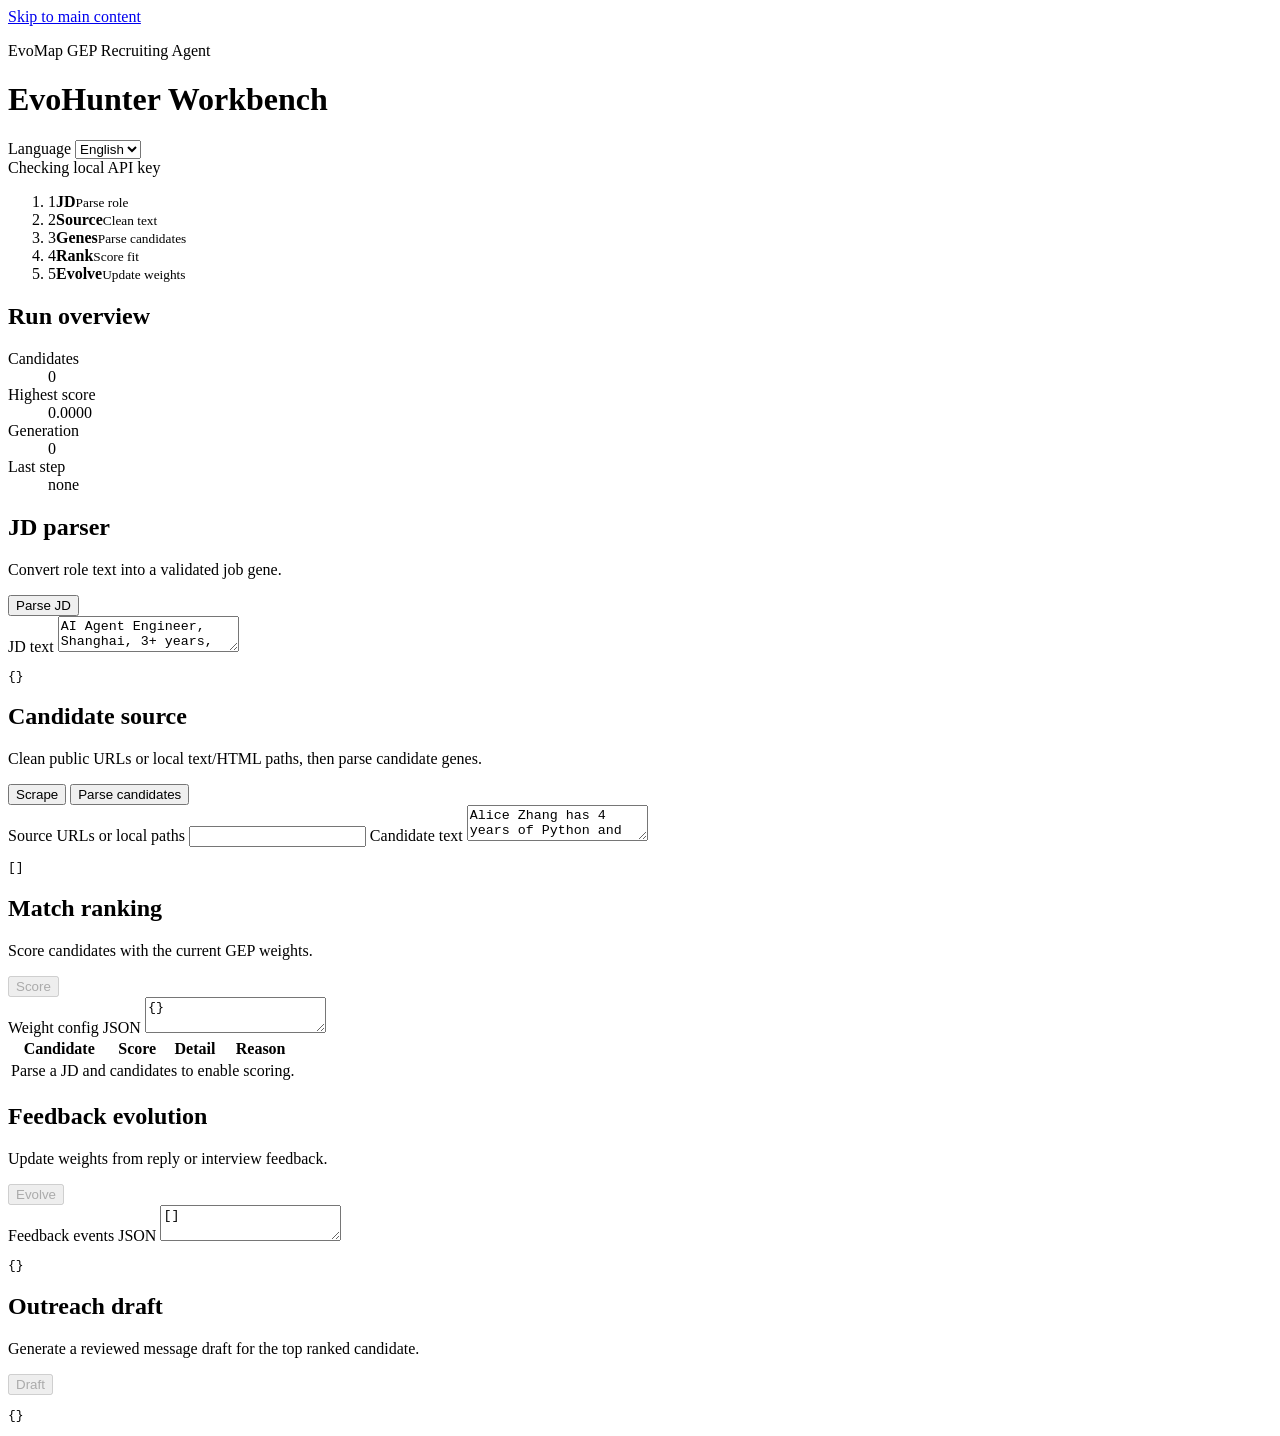
==== evohunter/web/static/index.html @ 6d1a8076 "feat: 完成右脑工作台闭环与国际化" ====
<!doctype html>
<html lang="en">
  <head>
    <meta charset="utf-8">
    <meta name="viewport" content="width=device-width, initial-scale=1">
    <title>EvoHunter Workbench</title>
    <link rel="icon" href="data:,">
    <link rel="stylesheet" href="/static/styles.css">
    <script src="/static/app.js" defer></script>
  </head>
  <body>
    <a class="skip-link" href="#main-content" data-i18n="app.skip_link">Skip to main content</a>
    <header class="app-header">
      <div>
        <p class="eyebrow" data-i18n="app.eyebrow">EvoMap GEP Recruiting Agent</p>
        <h1 data-i18n="app.title">EvoHunter Workbench</h1>
      </div>
      <div class="header-controls">
        <label class="language-control" for="language-select">
          <span data-i18n="app.language_label">Language</span>
          <select id="language-select" aria-label="Language">
            <option value="en">English</option>
            <option value="zh">中文</option>
          </select>
        </label>
        <div class="status-group" aria-live="polite">
          <span class="status-dot" id="api-key-dot" aria-hidden="true"></span>
          <span id="api-key-status" data-i18n="messages.checking_api_key">Checking local API key</span>
        </div>
      </div>
    </header>

    <main class="app-shell" id="main-content">
      <aside class="workflow-rail" aria-label="Workflow steps">
        <ol>
          <li class="active" data-step="job" aria-current="step"><span>1</span><strong data-i18n="steps.job">JD</strong><small data-i18n="steps.job_detail">Parse role</small></li>
          <li data-step="source"><span>2</span><strong data-i18n="steps.source">Source</strong><small data-i18n="steps.source_detail">Clean text</small></li>
          <li data-step="candidates"><span>3</span><strong data-i18n="steps.candidates">Genes</strong><small data-i18n="steps.candidates_detail">Parse candidates</small></li>
          <li data-step="score"><span>4</span><strong data-i18n="steps.score">Rank</strong><small data-i18n="steps.score_detail">Score fit</small></li>
          <li data-step="evolve"><span>5</span><strong data-i18n="steps.evolve">Evolve</strong><small data-i18n="steps.evolve_detail">Update weights</small></li>
        </ol>
        <section class="overview-panel" aria-label="Run overview">
          <h2 data-i18n="overview.title">Run overview</h2>
          <dl>
            <div>
              <dt data-i18n="overview.candidates">Candidates</dt>
              <dd id="overview-candidate-count">0</dd>
            </div>
            <div>
              <dt data-i18n="overview.highest_score">Highest score</dt>
              <dd id="overview-highest-score">0.0000</dd>
            </div>
            <div>
              <dt data-i18n="overview.generation">Generation</dt>
              <dd id="overview-generation">0</dd>
            </div>
            <div>
              <dt data-i18n="overview.last_step">Last step</dt>
              <dd id="overview-last-step">none</dd>
            </div>
          </dl>
        </section>
      </aside>

      <section class="workspace" aria-label="Inputs and parsing">
        <section class="tool-panel" aria-labelledby="jd-title">
          <div class="panel-heading">
            <div>
              <h2 id="jd-title" data-i18n="panels.jd_title">JD parser</h2>
              <p data-i18n="panels.jd_help">Convert role text into a validated job gene.</p>
            </div>
            <button class="primary-button" id="parse-job-button" type="button" data-i18n="buttons.parse_job">Parse JD</button>
          </div>
          <label for="job-text" data-i18n="labels.jd_text">JD text</label>
          <textarea id="job-text" spellcheck="false">AI Agent Engineer, Shanghai, 3+ years, Python, LLM, Playwright, salary 25k-40k, mid level.</textarea>
          <div class="message" id="job-message" role="status"></div>
          <pre class="json-preview" id="job-output" tabindex="0">{}</pre>
        </section>

        <section class="tool-panel" aria-labelledby="candidate-title">
          <div class="panel-heading">
            <div>
              <h2 id="candidate-title" data-i18n="panels.candidate_title">Candidate source</h2>
              <p data-i18n="panels.candidate_help">Clean public URLs or local text/HTML paths, then parse candidate genes.</p>
            </div>
            <div class="button-row">
              <button class="secondary-button" id="scrape-button" type="button" data-i18n="buttons.scrape">Scrape</button>
              <button class="primary-button" id="parse-candidates-button" type="button" data-i18n="buttons.parse_candidates">Parse candidates</button>
            </div>
          </div>
          <label for="source-input" data-i18n="labels.sources">Source URLs or local paths</label>
          <input id="source-input" type="text" autocomplete="off" data-i18n-placeholder="placeholders.sources">
          <label for="candidate-text" data-i18n="labels.candidate_text">Candidate text</label>
          <textarea id="candidate-text" spellcheck="false">Alice Zhang has 4 years of Python and LLM experience. Recent work includes agent workflow and crawler pipeline. Shanghai preferred, salary 30k-35k, open to opportunities, mid level.</textarea>
          <div class="message" id="candidate-message" role="status"></div>
          <pre class="json-preview" id="candidate-output" tabindex="0">[]</pre>
        </section>
      </section>

      <aside class="inspector" aria-label="Results inspector">
        <section class="tool-panel" aria-labelledby="rank-title">
          <div class="panel-heading">
            <div>
              <h2 id="rank-title" data-i18n="panels.rank_title">Match ranking</h2>
              <p data-i18n="panels.rank_help">Score candidates with the current GEP weights.</p>
            </div>
            <button class="primary-button" id="score-button" type="button" disabled data-i18n="buttons.score">Score</button>
          </div>
          <label for="weights-input" data-i18n="labels.weight_config">Weight config JSON</label>
          <textarea class="compact" id="weights-input" spellcheck="false">{}</textarea>
          <div class="message" id="score-message" role="status"></div>
          <div class="table-wrap">
            <table>
              <thead>
                <tr>
                  <th data-i18n="table.candidate">Candidate</th>
                  <th data-i18n="table.score">Score</th>
                  <th data-i18n="table.detail">Detail</th>
                  <th data-i18n="table.reason">Reason</th>
                </tr>
              </thead>
              <tbody id="results-body">
                <tr><td colspan="4" data-i18n="messages.score_empty">Parse a JD and candidates to enable scoring.</td></tr>
              </tbody>
            </table>
          </div>
        </section>

        <section class="tool-panel" aria-labelledby="evolve-title">
          <div class="panel-heading">
            <div>
              <h2 id="evolve-title" data-i18n="panels.evolve_title">Feedback evolution</h2>
              <p data-i18n="panels.evolve_help">Update weights from reply or interview feedback.</p>
            </div>
            <button class="secondary-button" id="evolve-button" type="button" disabled data-i18n="buttons.evolve">Evolve</button>
          </div>
          <label for="feedback-input" data-i18n="labels.feedback_events">Feedback events JSON</label>
          <textarea class="compact" id="feedback-input" spellcheck="false">[]</textarea>
          <div class="message" id="evolve-message" role="status"></div>
          <pre class="json-preview" id="evolve-output" tabindex="0">{}</pre>
        </section>

        <section class="tool-panel" aria-labelledby="outreach-title">
          <div class="panel-heading">
            <div>
              <h2 id="outreach-title" data-i18n="panels.outreach_title">Outreach draft</h2>
              <p data-i18n="panels.outreach_help">Generate a reviewed message draft for the top ranked candidate.</p>
            </div>
            <button class="secondary-button" id="draft-outreach-button" type="button" disabled data-i18n="buttons.draft">Draft</button>
          </div>
          <div class="message" id="outreach-message" role="status"></div>
          <pre class="json-preview" id="outreach-output" tabindex="0">{}</pre>
        </section>
      </aside>
    </main>
  </body>
</html>
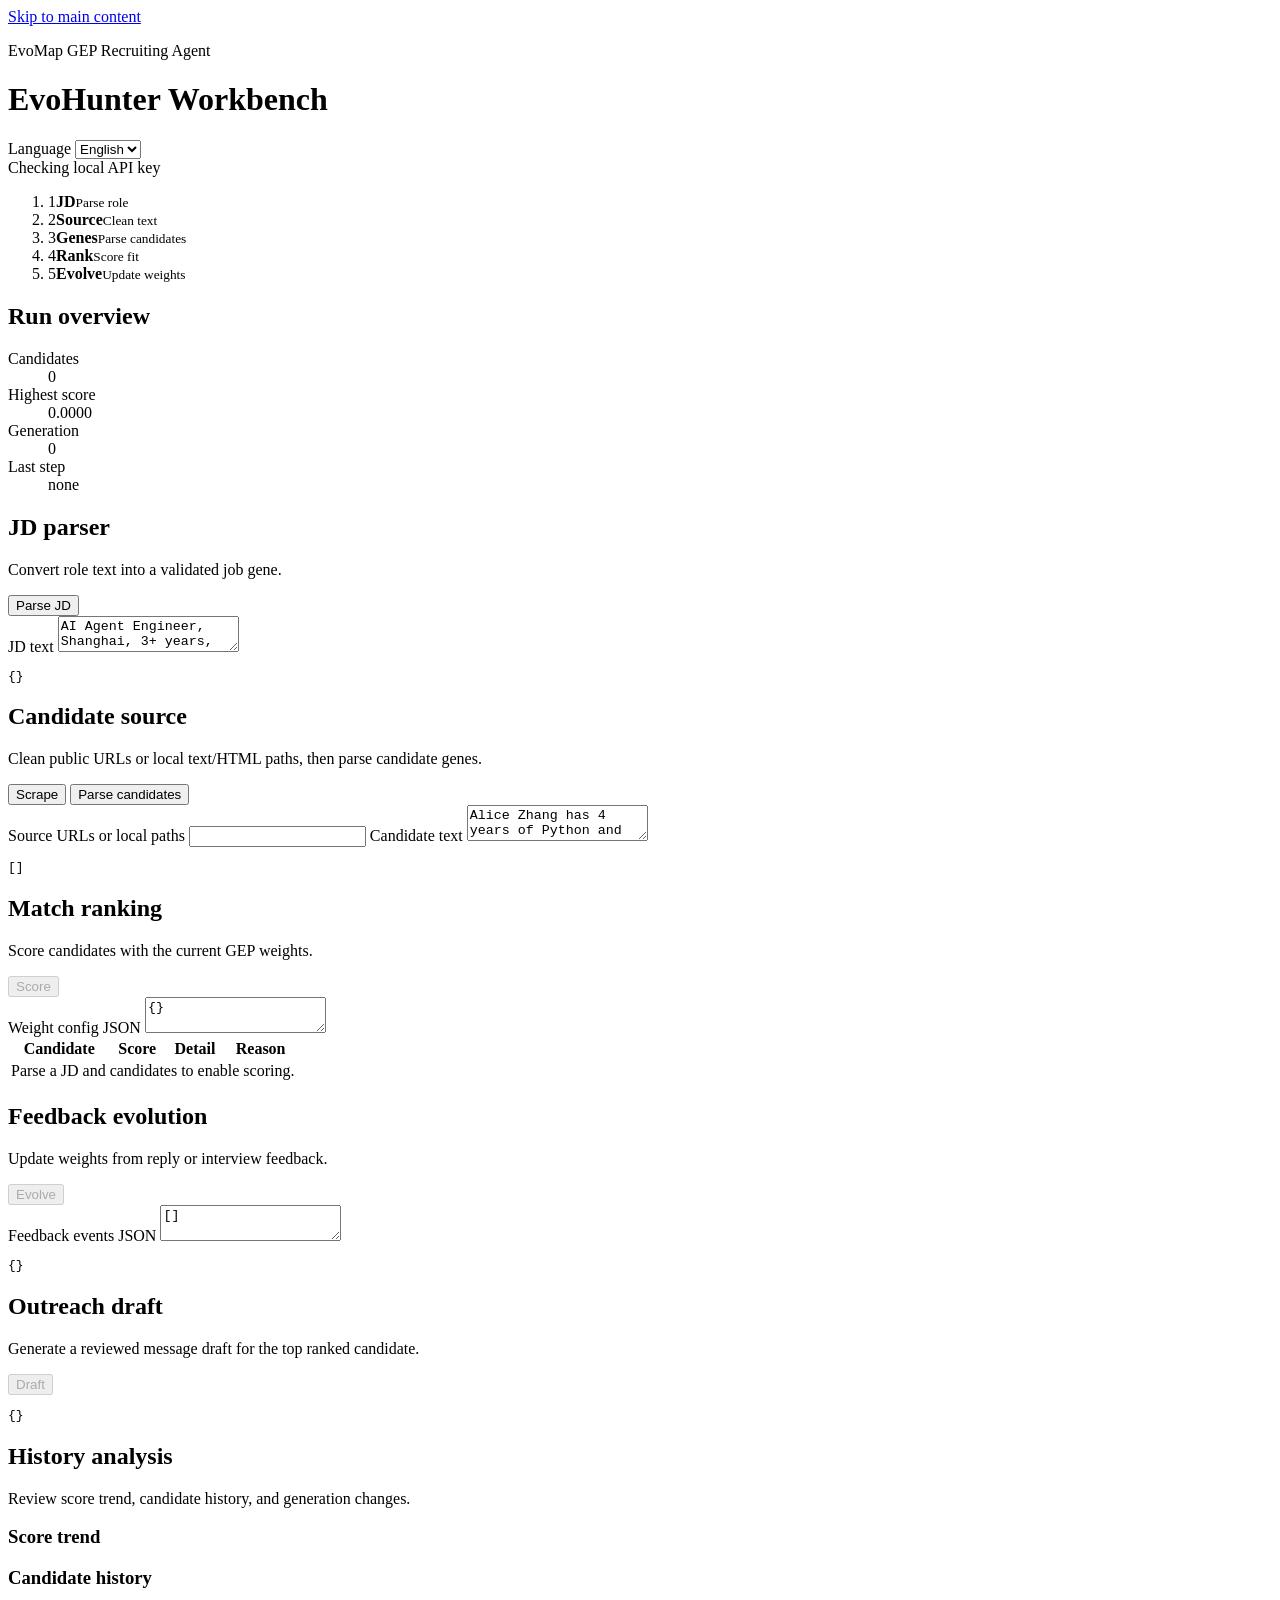
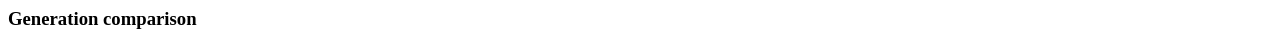
==== commit ed9413cf: "feat: 增强 EvoHunter 规则分析能力" ====
--- a/evohunter/web/static/index.html
+++ b/evohunter/web/static/index.html
@@ -137,6 +137,7 @@
           <label for="feedback-input" data-i18n="labels.feedback_events">Feedback events JSON</label>
           <textarea class="compact" id="feedback-input" spellcheck="false">[]</textarea>
           <div class="message" id="evolve-message" role="status"></div>
+          <div class="summary-grid" id="evolution-summary" aria-live="polite"></div>
           <pre class="json-preview" id="evolve-output" tabindex="0">{}</pre>
         </section>
 
@@ -151,6 +152,29 @@
           <div class="message" id="outreach-message" role="status"></div>
           <pre class="json-preview" id="outreach-output" tabindex="0">{}</pre>
         </section>
+
+        <section class="tool-panel" aria-labelledby="history-title">
+          <div class="panel-heading">
+            <div>
+              <h2 id="history-title" data-i18n="panels.history_title">History analysis</h2>
+              <p data-i18n="panels.history_help">Review score trend, candidate history, and generation changes.</p>
+            </div>
+          </div>
+          <div class="history-stack">
+            <section aria-labelledby="history-trend-title">
+              <h3 id="history-trend-title" data-i18n="history.score_trend">Score trend</h3>
+              <div class="history-list" id="history-trend"></div>
+            </section>
+            <section aria-labelledby="history-candidates-title">
+              <h3 id="history-candidates-title" data-i18n="history.candidates">Candidate history</h3>
+              <div class="history-list" id="history-candidates"></div>
+            </section>
+            <section aria-labelledby="history-generations-title">
+              <h3 id="history-generations-title" data-i18n="history.generations">Generation comparison</h3>
+              <div class="history-list" id="history-generations"></div>
+            </section>
+          </div>
+        </section>
       </aside>
     </main>
   </body>
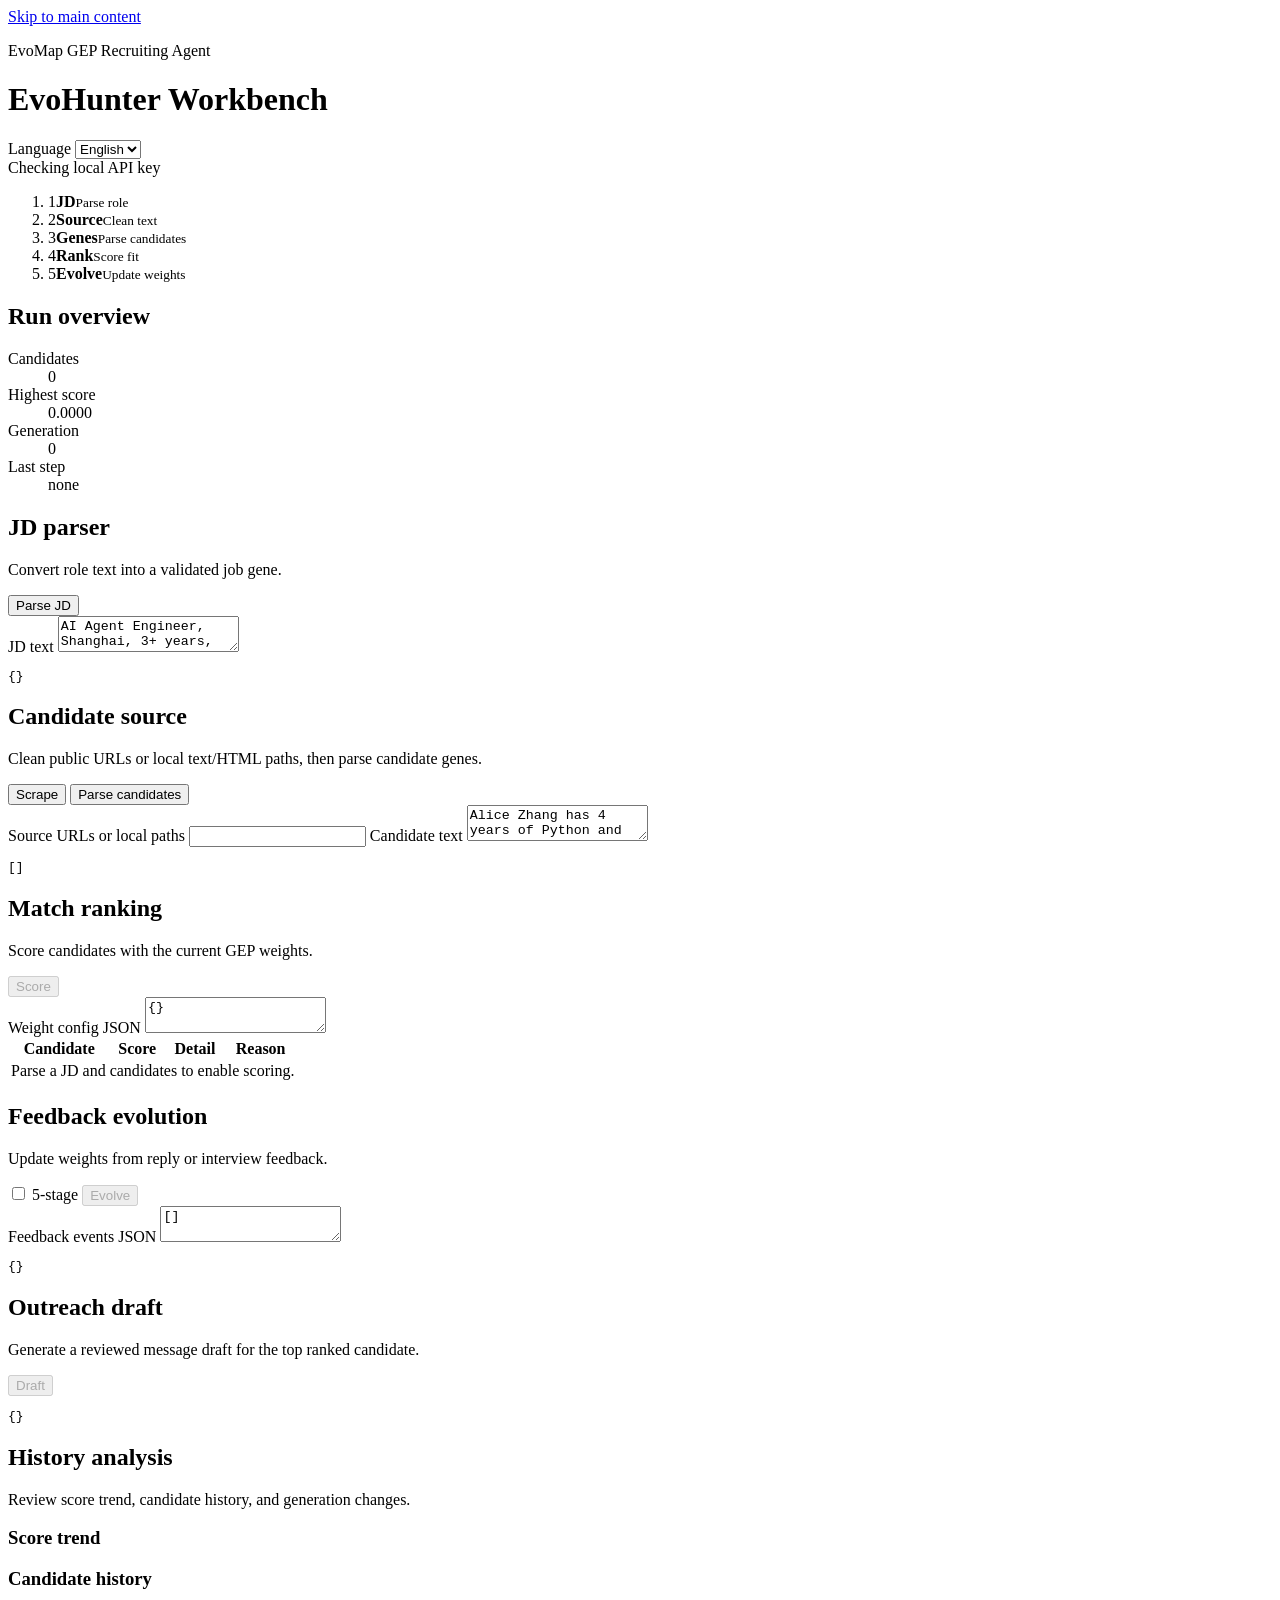
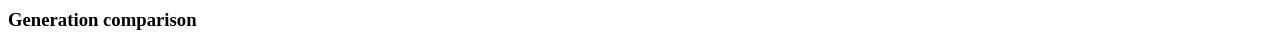
==== commit eb7b5c77: "feat: three-party gene model, bidirectional scoring, A2A gene exchange" ====
--- a/evohunter/web/static/index.html
+++ b/evohunter/web/static/index.html
@@ -132,13 +132,28 @@
               <h2 id="evolve-title" data-i18n="panels.evolve_title">Feedback evolution</h2>
               <p data-i18n="panels.evolve_help">Update weights from reply or interview feedback.</p>
             </div>
-            <button class="secondary-button" id="evolve-button" type="button" disabled data-i18n="buttons.evolve">Evolve</button>
+            <div class="button-row">
+              <label class="toggle-label">
+                <input type="checkbox" id="enhanced-cycle-toggle">
+                <span data-i18n="buttons.enhanced_cycle">5-stage</span>
+              </label>
+              <button class="secondary-button" id="evolve-button" type="button" disabled data-i18n="buttons.evolve">Evolve</button>
+            </div>
           </div>
           <label for="feedback-input" data-i18n="labels.feedback_events">Feedback events JSON</label>
           <textarea class="compact" id="feedback-input" spellcheck="false">[]</textarea>
           <div class="message" id="evolve-message" role="status"></div>
           <div class="summary-grid" id="evolution-summary" aria-live="polite"></div>
           <pre class="json-preview" id="evolve-output" tabindex="0">{}</pre>
+          <div class="a2a-controls" id="a2a-controls" style="display:none">
+            <label for="sender-id-input" data-i18n="labels.sender_id">Node ID</label>
+            <input id="sender-id-input" type="text" autocomplete="off" data-i18n-placeholder="placeholders.sender_id">
+            <div class="button-row">
+              <button class="secondary-button" id="publish-button" type="button" disabled data-i18n="buttons.publish">Publish to Hub</button>
+              <button class="secondary-button" id="fetch-button" type="button" disabled data-i18n="buttons.fetch">Fetch from Hub</button>
+            </div>
+            <div class="message" id="a2a-status" role="status"></div>
+          </div>
         </section>
 
         <section class="tool-panel" aria-labelledby="outreach-title">
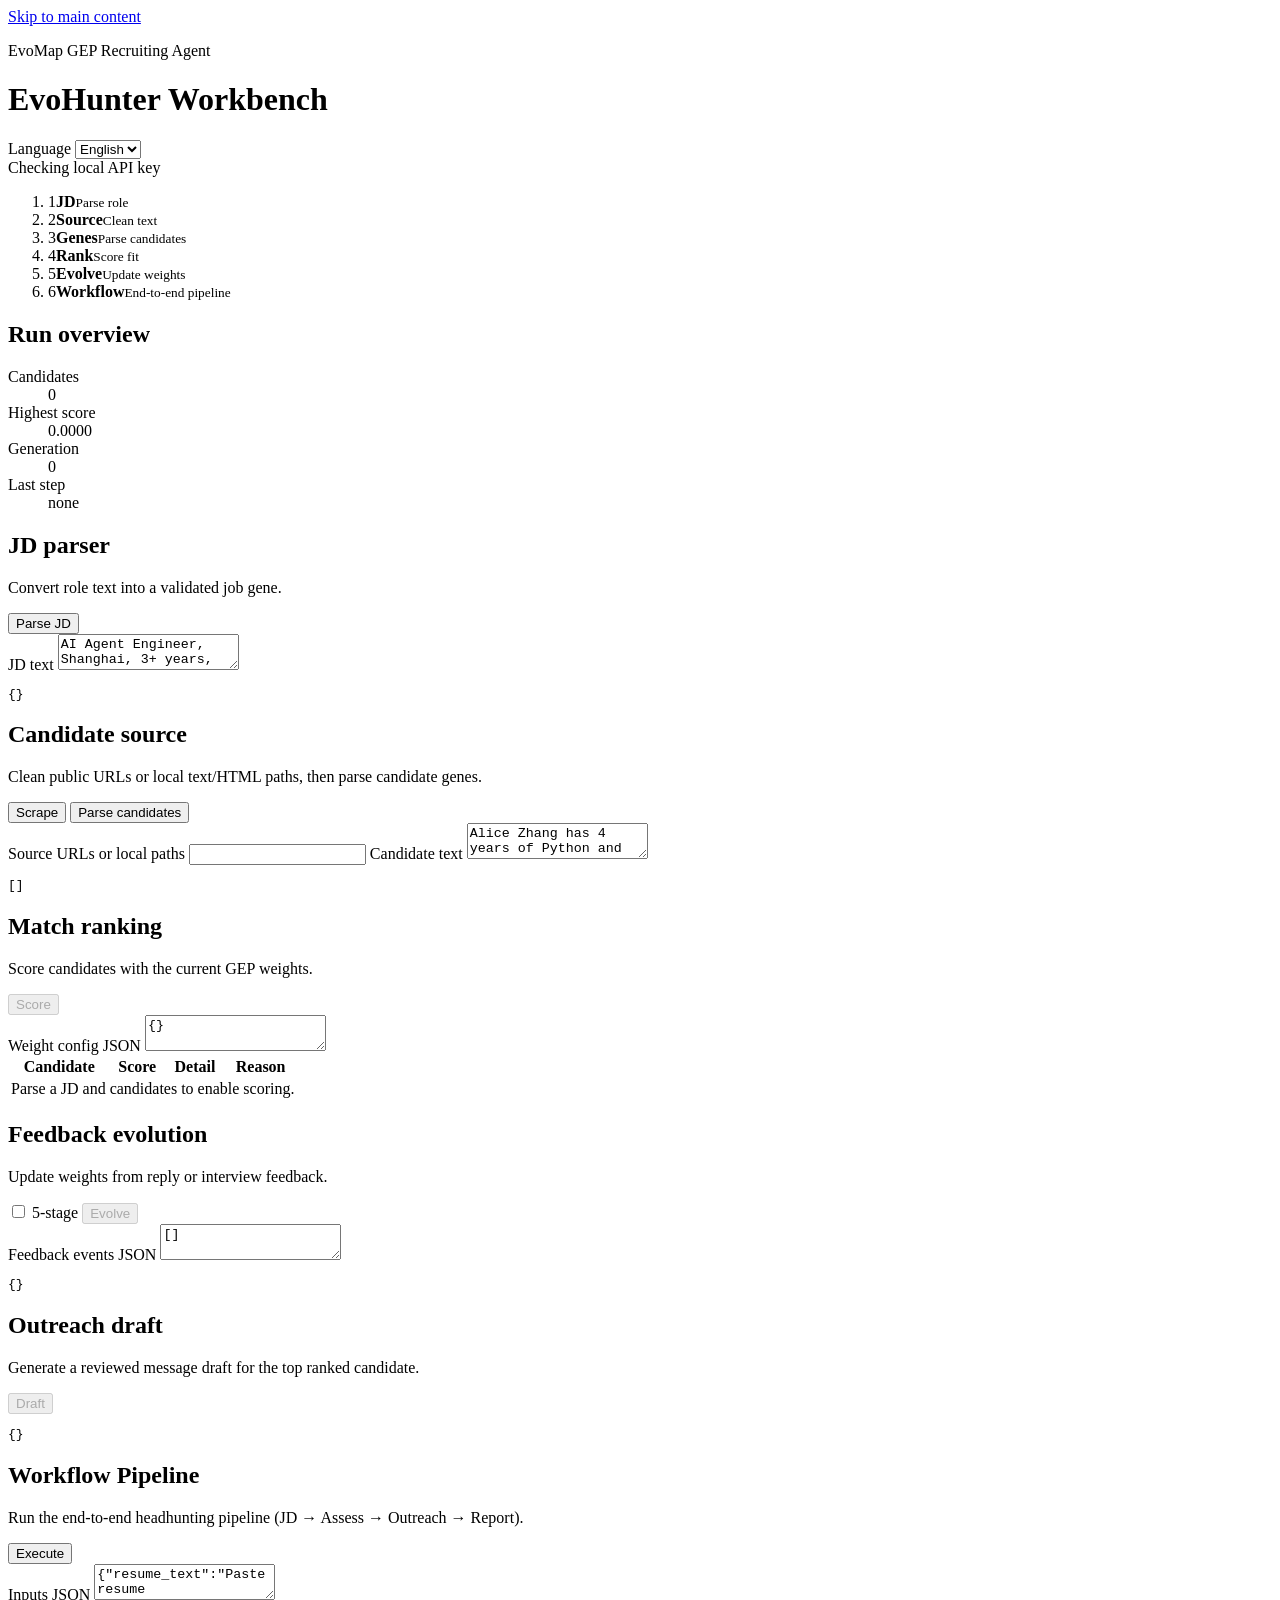
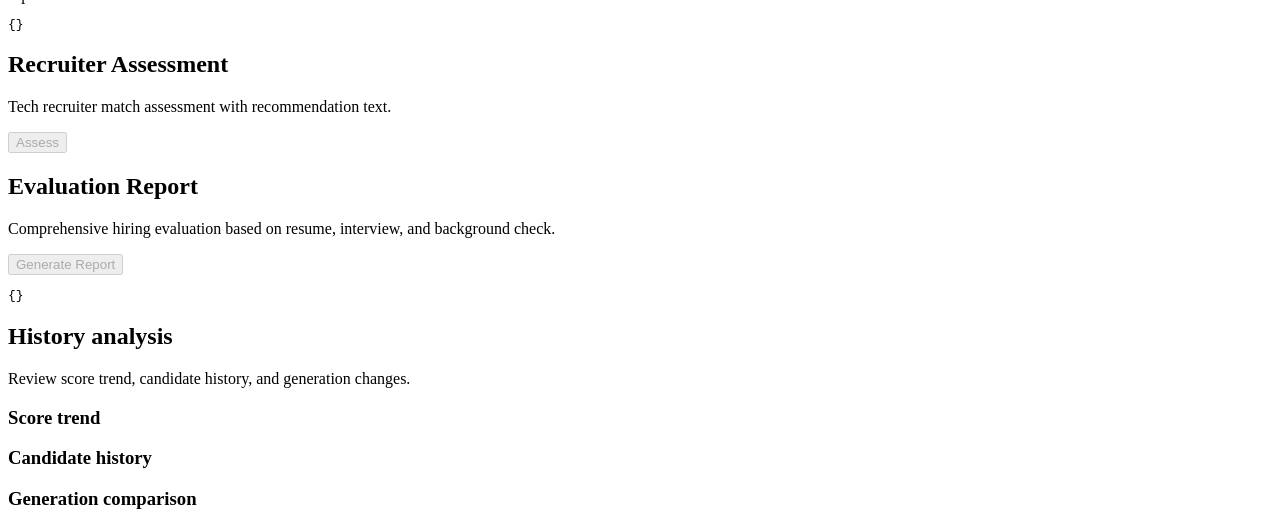
==== commit f147abcd: "feat: 左脑业务工作流层 — DAG引擎 + RAG + MCP + 猎头Agent + 进化桥接 四大业务节点： ① JD生成(RAG+LLM) → ② 猎头评估(proprietary 10分" ====
--- a/evohunter/web/static/index.html
+++ b/evohunter/web/static/index.html
@@ -38,6 +38,7 @@
           <li data-step="candidates"><span>3</span><strong data-i18n="steps.candidates">Genes</strong><small data-i18n="steps.candidates_detail">Parse candidates</small></li>
           <li data-step="score"><span>4</span><strong data-i18n="steps.score">Rank</strong><small data-i18n="steps.score_detail">Score fit</small></li>
           <li data-step="evolve"><span>5</span><strong data-i18n="steps.evolve">Evolve</strong><small data-i18n="steps.evolve_detail">Update weights</small></li>
+          <li data-step="workflow"><span>6</span><strong data-i18n="steps.workflow">Workflow</strong><small data-i18n="steps.workflow_detail">End-to-end pipeline</small></li>
         </ol>
         <section class="overview-panel" aria-label="Run overview">
           <h2 data-i18n="overview.title">Run overview</h2>
@@ -168,6 +169,45 @@
           <pre class="json-preview" id="outreach-output" tabindex="0">{}</pre>
         </section>
 
+        <section class="tool-panel" aria-labelledby="workflow-title">
+          <div class="panel-heading">
+            <div>
+              <h2 id="workflow-title" data-i18n="panels.workflow_title">Workflow Pipeline</h2>
+              <p data-i18n="panels.workflow_help">Run the end-to-end headhunting pipeline (JD → Assess → Outreach → Report).</p>
+            </div>
+            <button class="primary-button" id="execute-workflow-button" type="button" data-i18n="buttons.execute_workflow">Execute</button>
+          </div>
+          <label for="workflow-inputs" data-i18n="labels.workflow_inputs">Inputs JSON</label>
+          <textarea class="compact" id="workflow-inputs" spellcheck="false">{"resume_text":"Paste resume here","language":"zh"}</textarea>
+          <div class="message" id="workflow-message" role="status"></div>
+          <div class="workflow-nodes" id="workflow-nodes" aria-live="polite"></div>
+          <pre class="json-preview" id="workflow-output" tabindex="0">{}</pre>
+        </section>
+
+        <section class="tool-panel" aria-labelledby="recruiter-title">
+          <div class="panel-heading">
+            <div>
+              <h2 id="recruiter-title" data-i18n="panels.recruiter_title">Recruiter Assessment</h2>
+              <p data-i18n="panels.recruiter_help">Tech recruiter match assessment with recommendation text.</p>
+            </div>
+            <button class="primary-button" id="recruiter-assess-button" type="button" disabled data-i18n="buttons.assess">Assess</button>
+          </div>
+          <div class="message" id="recruiter-message" role="status"></div>
+          <div class="assessment-card" id="recruiter-assessment" aria-live="polite"></div>
+        </section>
+
+        <section class="tool-panel" aria-labelledby="evaluation-title">
+          <div class="panel-heading">
+            <div>
+              <h2 id="evaluation-title" data-i18n="panels.evaluation_title">Evaluation Report</h2>
+              <p data-i18n="panels.evaluation_help">Comprehensive hiring evaluation based on resume, interview, and background check.</p>
+            </div>
+            <button class="secondary-button" id="generate-evaluation-button" type="button" disabled data-i18n="buttons.generate_report">Generate Report</button>
+          </div>
+          <div class="message" id="evaluation-message" role="status"></div>
+          <pre class="json-preview" id="evaluation-output" tabindex="0">{}</pre>
+        </section>
+
         <section class="tool-panel" aria-labelledby="history-title">
           <div class="panel-heading">
             <div>
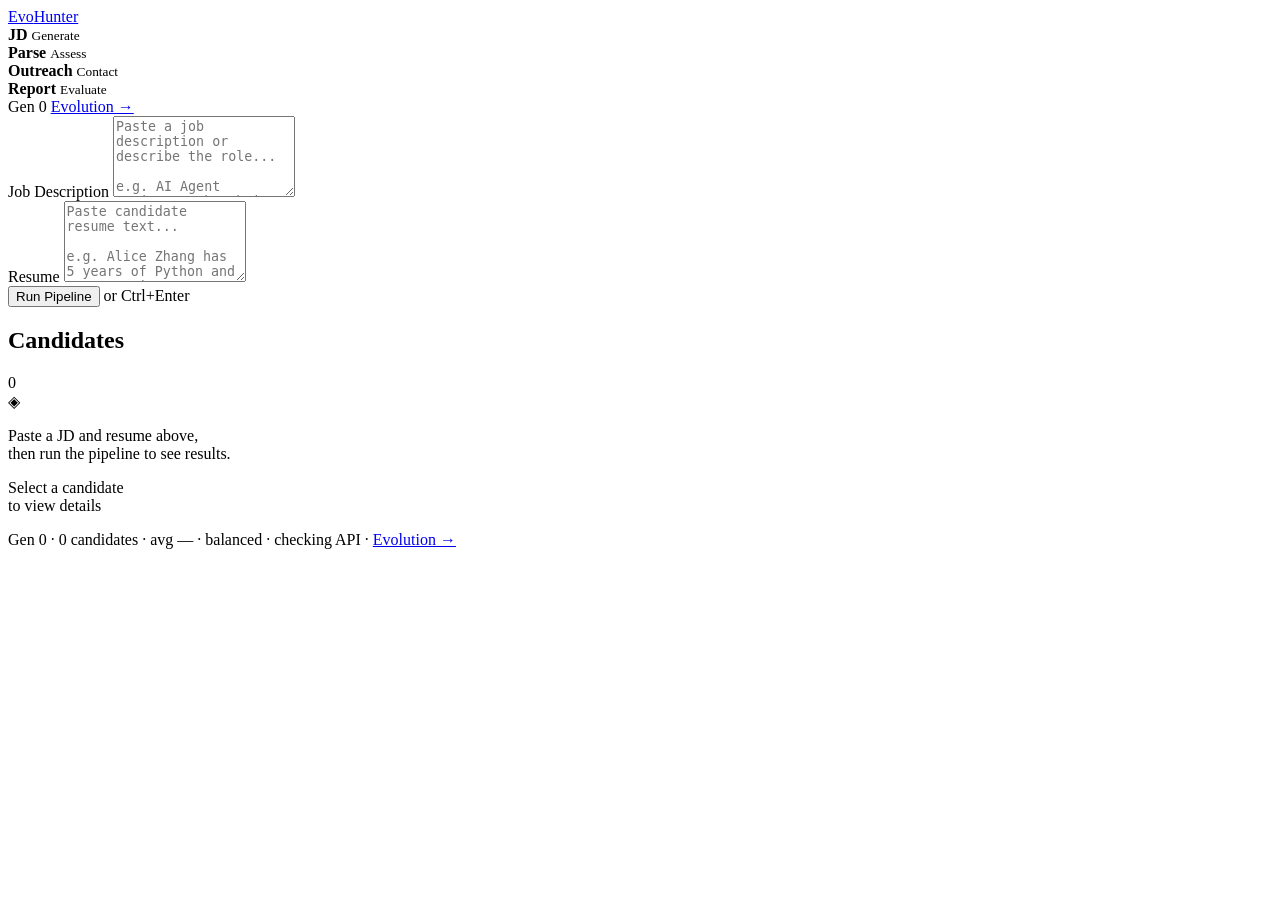
==== commit 93105bec: "feat: 重新设计工作台 — 猎头Cockpit风格 全新三文件: - index.html: Topbar(Pipeline●)+双栏Input+候选卡片流+Detail面板+StatusBar " ====
--- a/evohunter/web/static/index.html
+++ b/evohunter/web/static/index.html
@@ -1,236 +1,108 @@
 <!doctype html>
 <html lang="en">
-  <head>
-    <meta charset="utf-8">
-    <meta name="viewport" content="width=device-width, initial-scale=1">
-    <title>EvoHunter Workbench</title>
-    <link rel="icon" href="data:,">
-    <link rel="stylesheet" href="/static/styles.css">
-    <script src="/static/app.js" defer></script>
-  </head>
-  <body>
-    <a class="skip-link" href="#main-content" data-i18n="app.skip_link">Skip to main content</a>
-    <header class="app-header">
-      <div>
-        <p class="eyebrow" data-i18n="app.eyebrow">EvoMap GEP Recruiting Agent</p>
-        <h1 data-i18n="app.title">EvoHunter Workbench</h1>
+<head>
+<meta charset="utf-8">
+<meta name="viewport" content="width=device-width, initial-scale=1">
+<title>EvoHunter</title>
+<link rel="icon" href="data:,">
+<link rel="stylesheet" href="/static/styles.css">
+</head>
+<body>
+
+<header class="topbar">
+  <a href="/" class="logo">Evo<span>Hunter</span></a>
+
+  <div class="pipeline-bar" id="pipeline">
+    <div class="pl-node" data-node="jd">
+      <span class="pl-dot"></span>
+      <strong>JD</strong>
+      <small>Generate</small>
+    </div>
+    <div class="pl-edge"></div>
+    <div class="pl-node" data-node="parse">
+      <span class="pl-dot"></span>
+      <strong>Parse</strong>
+      <small>Assess</small>
+    </div>
+    <div class="pl-edge"></div>
+    <div class="pl-node" data-node="outreach">
+      <span class="pl-dot"></span>
+      <strong>Outreach</strong>
+      <small>Contact</small>
+    </div>
+    <div class="pl-edge"></div>
+    <div class="pl-node" data-node="report">
+      <span class="pl-dot"></span>
+      <strong>Report</strong>
+      <small>Evaluate</small>
+    </div>
+  </div>
+
+  <nav class="topbar-nav">
+    <span class="badge" id="gen-badge">Gen 0</span>
+    <a href="/evolution" class="nav-link">Evolution →</a>
+  </nav>
+</header>
+
+<main class="workbench">
+
+  <!-- Input Row -->
+  <section class="input-row">
+    <div class="input-group">
+      <label for="jd-input">Job Description</label>
+      <textarea id="jd-input" placeholder="Paste a job description or describe the role...&#10;&#10;e.g. AI Agent Engineer, Shanghai, 3+ years Python/LLM, 25k-40k" rows="5"></textarea>
+    </div>
+    <div class="input-group">
+      <label for="resume-input">Resume</label>
+      <textarea id="resume-input" placeholder="Paste candidate resume text...&#10;&#10;e.g. Alice Zhang has 5 years of Python and LLM experience..." rows="5"></textarea>
+    </div>
+    <div class="input-actions">
+      <button id="run-btn" class="run-btn">Run Pipeline</button>
+      <span class="run-hint">or Ctrl+Enter</span>
+    </div>
+  </section>
+
+  <!-- Split: Cards + Detail -->
+  <section class="content-row">
+    <div class="cards-panel" id="cards-panel">
+      <div class="panel-header">
+        <h2>Candidates</h2>
+        <span class="count" id="candidate-count">0</span>
       </div>
-      <div class="header-controls">
-        <label class="language-control" for="language-select">
-          <span data-i18n="app.language_label">Language</span>
-          <select id="language-select" aria-label="Language">
-            <option value="en">English</option>
-            <option value="zh">中文</option>
-          </select>
-        </label>
-        <div class="status-group" aria-live="polite">
-          <span class="status-dot" id="api-key-dot" aria-hidden="true"></span>
-          <span id="api-key-status" data-i18n="messages.checking_api_key">Checking local API key</span>
+      <div class="cards-list" id="cards-list">
+        <div class="empty-hint">
+          <div class="empty-icon">◈</div>
+          <p>Paste a JD and resume above,<br>then run the pipeline to see results.</p>
         </div>
       </div>
-    </header>
+    </div>
 
-    <main class="app-shell" id="main-content">
-      <aside class="workflow-rail" aria-label="Workflow steps">
-        <ol>
-          <li class="active" data-step="job" aria-current="step"><span>1</span><strong data-i18n="steps.job">JD</strong><small data-i18n="steps.job_detail">Parse role</small></li>
-          <li data-step="source"><span>2</span><strong data-i18n="steps.source">Source</strong><small data-i18n="steps.source_detail">Clean text</small></li>
-          <li data-step="candidates"><span>3</span><strong data-i18n="steps.candidates">Genes</strong><small data-i18n="steps.candidates_detail">Parse candidates</small></li>
-          <li data-step="score"><span>4</span><strong data-i18n="steps.score">Rank</strong><small data-i18n="steps.score_detail">Score fit</small></li>
-          <li data-step="evolve"><span>5</span><strong data-i18n="steps.evolve">Evolve</strong><small data-i18n="steps.evolve_detail">Update weights</small></li>
-          <li data-step="workflow"><span>6</span><strong data-i18n="steps.workflow">Workflow</strong><small data-i18n="steps.workflow_detail">End-to-end pipeline</small></li>
-        </ol>
-        <section class="overview-panel" aria-label="Run overview">
-          <h2 data-i18n="overview.title">Run overview</h2>
-          <dl>
-            <div>
-              <dt data-i18n="overview.candidates">Candidates</dt>
-              <dd id="overview-candidate-count">0</dd>
-            </div>
-            <div>
-              <dt data-i18n="overview.highest_score">Highest score</dt>
-              <dd id="overview-highest-score">0.0000</dd>
-            </div>
-            <div>
-              <dt data-i18n="overview.generation">Generation</dt>
-              <dd id="overview-generation">0</dd>
-            </div>
-            <div>
-              <dt data-i18n="overview.last_step">Last step</dt>
-              <dd id="overview-last-step">none</dd>
-            </div>
-          </dl>
-        </section>
-      </aside>
+    <aside class="detail-panel" id="detail-panel">
+      <div class="detail-empty">
+        <p>Select a candidate<br>to view details</p>
+      </div>
+      <div class="detail-content" id="detail-content" hidden></div>
+    </aside>
+  </section>
 
-      <section class="workspace" aria-label="Inputs and parsing">
-        <section class="tool-panel" aria-labelledby="jd-title">
-          <div class="panel-heading">
-            <div>
-              <h2 id="jd-title" data-i18n="panels.jd_title">JD parser</h2>
-              <p data-i18n="panels.jd_help">Convert role text into a validated job gene.</p>
-            </div>
-            <button class="primary-button" id="parse-job-button" type="button" data-i18n="buttons.parse_job">Parse JD</button>
-          </div>
-          <label for="job-text" data-i18n="labels.jd_text">JD text</label>
-          <textarea id="job-text" spellcheck="false">AI Agent Engineer, Shanghai, 3+ years, Python, LLM, Playwright, salary 25k-40k, mid level.</textarea>
-          <div class="message" id="job-message" role="status"></div>
-          <pre class="json-preview" id="job-output" tabindex="0">{}</pre>
-        </section>
+  <!-- Status Bar -->
+  <footer class="status-bar">
+    <span id="sb-generation">Gen 0</span>
+    <span class="sep">·</span>
+    <span id="sb-candidates">0 candidates</span>
+    <span class="sep">·</span>
+    <span id="sb-avg">avg —</span>
+    <span class="sep">·</span>
+    <span id="sb-strategy">balanced</span>
+    <span class="sep">·</span>
+    <span class="status-dot" id="api-dot"></span>
+    <span id="api-status">checking API</span>
+    <span class="sep">·</span>
+    <a href="/evolution" class="status-link">Evolution →</a>
+  </footer>
 
-        <section class="tool-panel" aria-labelledby="candidate-title">
-          <div class="panel-heading">
-            <div>
-              <h2 id="candidate-title" data-i18n="panels.candidate_title">Candidate source</h2>
-              <p data-i18n="panels.candidate_help">Clean public URLs or local text/HTML paths, then parse candidate genes.</p>
-            </div>
-            <div class="button-row">
-              <button class="secondary-button" id="scrape-button" type="button" data-i18n="buttons.scrape">Scrape</button>
-              <button class="primary-button" id="parse-candidates-button" type="button" data-i18n="buttons.parse_candidates">Parse candidates</button>
-            </div>
-          </div>
-          <label for="source-input" data-i18n="labels.sources">Source URLs or local paths</label>
-          <input id="source-input" type="text" autocomplete="off" data-i18n-placeholder="placeholders.sources">
-          <label for="candidate-text" data-i18n="labels.candidate_text">Candidate text</label>
-          <textarea id="candidate-text" spellcheck="false">Alice Zhang has 4 years of Python and LLM experience. Recent work includes agent workflow and crawler pipeline. Shanghai preferred, salary 30k-35k, open to opportunities, mid level.</textarea>
-          <div class="message" id="candidate-message" role="status"></div>
-          <pre class="json-preview" id="candidate-output" tabindex="0">[]</pre>
-        </section>
-      </section>
+</main>
 
-      <aside class="inspector" aria-label="Results inspector">
-        <section class="tool-panel" aria-labelledby="rank-title">
-          <div class="panel-heading">
-            <div>
-              <h2 id="rank-title" data-i18n="panels.rank_title">Match ranking</h2>
-              <p data-i18n="panels.rank_help">Score candidates with the current GEP weights.</p>
-            </div>
-            <button class="primary-button" id="score-button" type="button" disabled data-i18n="buttons.score">Score</button>
-          </div>
-          <label for="weights-input" data-i18n="labels.weight_config">Weight config JSON</label>
-          <textarea class="compact" id="weights-input" spellcheck="false">{}</textarea>
-          <div class="message" id="score-message" role="status"></div>
-          <div class="table-wrap">
-            <table>
-              <thead>
-                <tr>
-                  <th data-i18n="table.candidate">Candidate</th>
-                  <th data-i18n="table.score">Score</th>
-                  <th data-i18n="table.detail">Detail</th>
-                  <th data-i18n="table.reason">Reason</th>
-                </tr>
-              </thead>
-              <tbody id="results-body">
-                <tr><td colspan="4" data-i18n="messages.score_empty">Parse a JD and candidates to enable scoring.</td></tr>
-              </tbody>
-            </table>
-          </div>
-        </section>
-
-        <section class="tool-panel" aria-labelledby="evolve-title">
-          <div class="panel-heading">
-            <div>
-              <h2 id="evolve-title" data-i18n="panels.evolve_title">Feedback evolution</h2>
-              <p data-i18n="panels.evolve_help">Update weights from reply or interview feedback.</p>
-            </div>
-            <div class="button-row">
-              <label class="toggle-label">
-                <input type="checkbox" id="enhanced-cycle-toggle">
-                <span data-i18n="buttons.enhanced_cycle">5-stage</span>
-              </label>
-              <button class="secondary-button" id="evolve-button" type="button" disabled data-i18n="buttons.evolve">Evolve</button>
-            </div>
-          </div>
-          <label for="feedback-input" data-i18n="labels.feedback_events">Feedback events JSON</label>
-          <textarea class="compact" id="feedback-input" spellcheck="false">[]</textarea>
-          <div class="message" id="evolve-message" role="status"></div>
-          <div class="summary-grid" id="evolution-summary" aria-live="polite"></div>
-          <pre class="json-preview" id="evolve-output" tabindex="0">{}</pre>
-          <div class="a2a-controls" id="a2a-controls" style="display:none">
-            <label for="sender-id-input" data-i18n="labels.sender_id">Node ID</label>
-            <input id="sender-id-input" type="text" autocomplete="off" data-i18n-placeholder="placeholders.sender_id">
-            <div class="button-row">
-              <button class="secondary-button" id="publish-button" type="button" disabled data-i18n="buttons.publish">Publish to Hub</button>
-              <button class="secondary-button" id="fetch-button" type="button" disabled data-i18n="buttons.fetch">Fetch from Hub</button>
-            </div>
-            <div class="message" id="a2a-status" role="status"></div>
-          </div>
-        </section>
-
-        <section class="tool-panel" aria-labelledby="outreach-title">
-          <div class="panel-heading">
-            <div>
-              <h2 id="outreach-title" data-i18n="panels.outreach_title">Outreach draft</h2>
-              <p data-i18n="panels.outreach_help">Generate a reviewed message draft for the top ranked candidate.</p>
-            </div>
-            <button class="secondary-button" id="draft-outreach-button" type="button" disabled data-i18n="buttons.draft">Draft</button>
-          </div>
-          <div class="message" id="outreach-message" role="status"></div>
-          <pre class="json-preview" id="outreach-output" tabindex="0">{}</pre>
-        </section>
-
-        <section class="tool-panel" aria-labelledby="workflow-title">
-          <div class="panel-heading">
-            <div>
-              <h2 id="workflow-title" data-i18n="panels.workflow_title">Workflow Pipeline</h2>
-              <p data-i18n="panels.workflow_help">Run the end-to-end headhunting pipeline (JD → Assess → Outreach → Report).</p>
-            </div>
-            <button class="primary-button" id="execute-workflow-button" type="button" data-i18n="buttons.execute_workflow">Execute</button>
-          </div>
-          <label for="workflow-inputs" data-i18n="labels.workflow_inputs">Inputs JSON</label>
-          <textarea class="compact" id="workflow-inputs" spellcheck="false">{"resume_text":"Paste resume here","language":"zh"}</textarea>
-          <div class="message" id="workflow-message" role="status"></div>
-          <div class="workflow-nodes" id="workflow-nodes" aria-live="polite"></div>
-          <pre class="json-preview" id="workflow-output" tabindex="0">{}</pre>
-        </section>
-
-        <section class="tool-panel" aria-labelledby="recruiter-title">
-          <div class="panel-heading">
-            <div>
-              <h2 id="recruiter-title" data-i18n="panels.recruiter_title">Recruiter Assessment</h2>
-              <p data-i18n="panels.recruiter_help">Tech recruiter match assessment with recommendation text.</p>
-            </div>
-            <button class="primary-button" id="recruiter-assess-button" type="button" disabled data-i18n="buttons.assess">Assess</button>
-          </div>
-          <div class="message" id="recruiter-message" role="status"></div>
-          <div class="assessment-card" id="recruiter-assessment" aria-live="polite"></div>
-        </section>
-
-        <section class="tool-panel" aria-labelledby="evaluation-title">
-          <div class="panel-heading">
-            <div>
-              <h2 id="evaluation-title" data-i18n="panels.evaluation_title">Evaluation Report</h2>
-              <p data-i18n="panels.evaluation_help">Comprehensive hiring evaluation based on resume, interview, and background check.</p>
-            </div>
-            <button class="secondary-button" id="generate-evaluation-button" type="button" disabled data-i18n="buttons.generate_report">Generate Report</button>
-          </div>
-          <div class="message" id="evaluation-message" role="status"></div>
-          <pre class="json-preview" id="evaluation-output" tabindex="0">{}</pre>
-        </section>
-
-        <section class="tool-panel" aria-labelledby="history-title">
-          <div class="panel-heading">
-            <div>
-              <h2 id="history-title" data-i18n="panels.history_title">History analysis</h2>
-              <p data-i18n="panels.history_help">Review score trend, candidate history, and generation changes.</p>
-            </div>
-          </div>
-          <div class="history-stack">
-            <section aria-labelledby="history-trend-title">
-              <h3 id="history-trend-title" data-i18n="history.score_trend">Score trend</h3>
-              <div class="history-list" id="history-trend"></div>
-            </section>
-            <section aria-labelledby="history-candidates-title">
-              <h3 id="history-candidates-title" data-i18n="history.candidates">Candidate history</h3>
-              <div class="history-list" id="history-candidates"></div>
-            </section>
-            <section aria-labelledby="history-generations-title">
-              <h3 id="history-generations-title" data-i18n="history.generations">Generation comparison</h3>
-              <div class="history-list" id="history-generations"></div>
-            </section>
-          </div>
-        </section>
-      </aside>
-    </main>
-  </body>
+<script src="/static/app.js"></script>
+</body>
 </html>
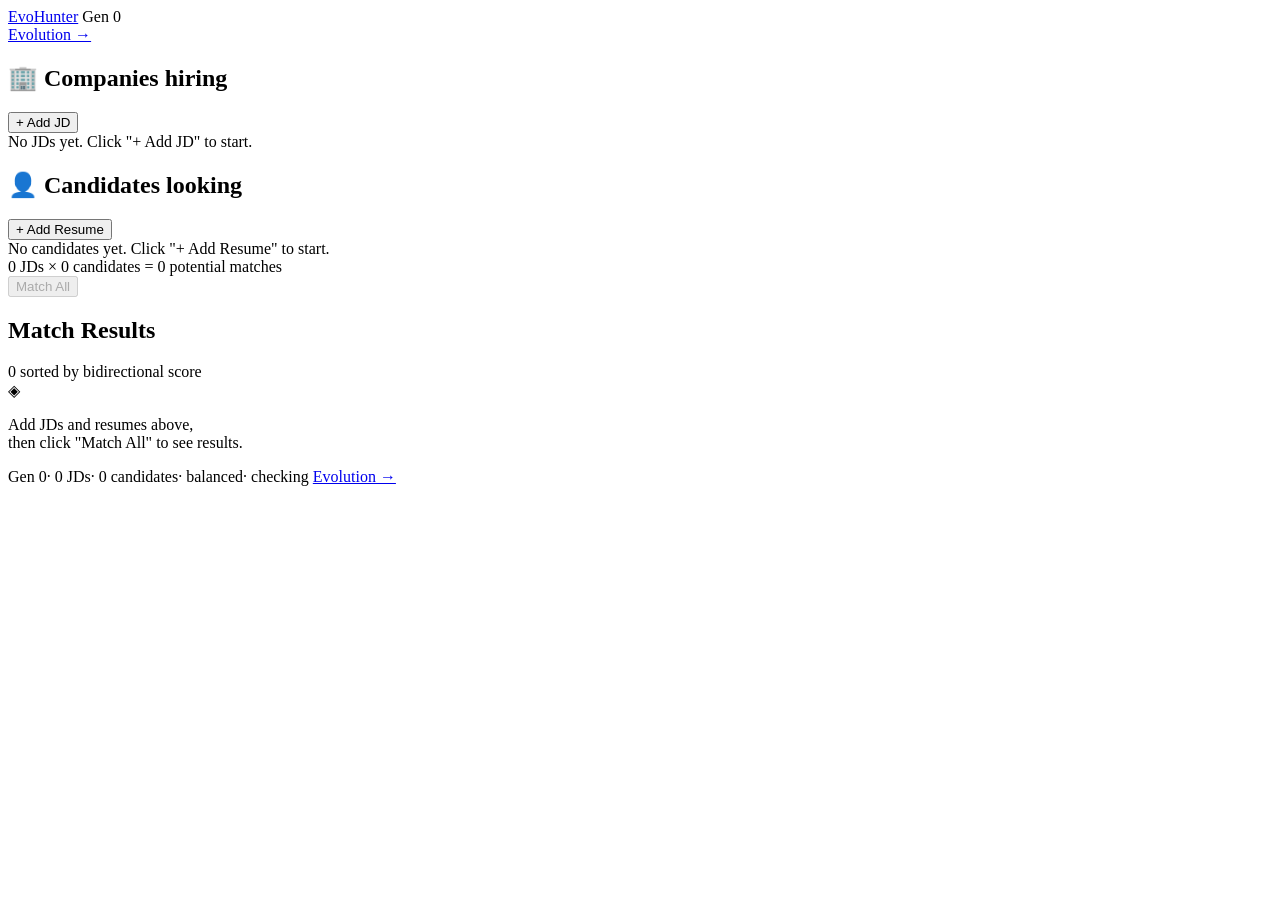
==== commit 3d56c5d8: "feat: 重新设计工作台为双边市场 — 公司找人 + 人找公司 不再是线性的"先JD后简历"流程，而是： - 左侧: 公司侧 — 可逐步添加多个JD - 右侧: 候选人侧 — 可逐步添加多份简历 -" ====
--- a/evohunter/web/static/index.html
+++ b/evohunter/web/static/index.html
@@ -11,93 +11,99 @@
 
 <header class="topbar">
   <a href="/" class="logo">Evo<span>Hunter</span></a>
-
-  <div class="pipeline-bar" id="pipeline">
-    <div class="pl-node" data-node="jd">
-      <span class="pl-dot"></span>
-      <strong>JD</strong>
-      <small>Generate</small>
-    </div>
-    <div class="pl-edge"></div>
-    <div class="pl-node" data-node="parse">
-      <span class="pl-dot"></span>
-      <strong>Parse</strong>
-      <small>Assess</small>
-    </div>
-    <div class="pl-edge"></div>
-    <div class="pl-node" data-node="outreach">
-      <span class="pl-dot"></span>
-      <strong>Outreach</strong>
-      <small>Contact</small>
-    </div>
-    <div class="pl-edge"></div>
-    <div class="pl-node" data-node="report">
-      <span class="pl-dot"></span>
-      <strong>Report</strong>
-      <small>Evaluate</small>
-    </div>
-  </div>
-
+  <span class="badge" id="gen-badge">Gen 0</span>
   <nav class="topbar-nav">
-    <span class="badge" id="gen-badge">Gen 0</span>
     <a href="/evolution" class="nav-link">Evolution →</a>
   </nav>
 </header>
 
 <main class="workbench">
 
-  <!-- Input Row -->
-  <section class="input-row">
-    <div class="input-group">
-      <label for="jd-input">Job Description</label>
-      <textarea id="jd-input" placeholder="Paste a job description or describe the role...&#10;&#10;e.g. AI Agent Engineer, Shanghai, 3+ years Python/LLM, 25k-40k" rows="5"></textarea>
-    </div>
-    <div class="input-group">
-      <label for="resume-input">Resume</label>
-      <textarea id="resume-input" placeholder="Paste candidate resume text...&#10;&#10;e.g. Alice Zhang has 5 years of Python and LLM experience..." rows="5"></textarea>
-    </div>
-    <div class="input-actions">
-      <button id="run-btn" class="run-btn">Run Pipeline</button>
-      <span class="run-hint">or Ctrl+Enter</span>
-    </div>
-  </section>
+  <!-- Two sides -->
+  <section class="dual-panel">
 
-  <!-- Split: Cards + Detail -->
-  <section class="content-row">
-    <div class="cards-panel" id="cards-panel">
-      <div class="panel-header">
-        <h2>Candidates</h2>
-        <span class="count" id="candidate-count">0</span>
+    <!-- Company side: JDs -->
+    <div class="side-panel">
+      <div class="side-hdr">
+        <h2>🏢 Companies hiring</h2>
+        <button class="add-btn" id="add-jd-btn">+ Add JD</button>
       </div>
-      <div class="cards-list" id="cards-list">
-        <div class="empty-hint">
-          <div class="empty-icon">◈</div>
-          <p>Paste a JD and resume above,<br>then run the pipeline to see results.</p>
+
+      <div class="add-form" id="jd-form" hidden>
+        <textarea id="jd-input" rows="4" placeholder="Paste or describe a job...&#10;e.g. AI Agent Engineer, Shanghai, 3yr Python/LLM, 25k-40k"></textarea>
+        <div class="form-actions">
+          <button class="action-btn primary-action" id="jd-parse-btn">Parse JD</button>
+          <button class="action-btn" id="jd-cancel-btn">Cancel</button>
         </div>
+        <div class="form-msg" id="jd-msg"></div>
+      </div>
+
+      <div class="item-list" id="jd-list">
+        <div class="empty-hint-sm">No JDs yet. Click "+ Add JD" to start.</div>
       </div>
     </div>
 
-    <aside class="detail-panel" id="detail-panel">
-      <div class="detail-empty">
-        <p>Select a candidate<br>to view details</p>
+    <!-- Candidate side: Resumes -->
+    <div class="side-panel">
+      <div class="side-hdr">
+        <h2>👤 Candidates looking</h2>
+        <button class="add-btn" id="add-resume-btn">+ Add Resume</button>
       </div>
-      <div class="detail-content" id="detail-content" hidden></div>
-    </aside>
+
+      <div class="add-form" id="resume-form" hidden>
+        <textarea id="resume-input" rows="4" placeholder="Paste a resume...&#10;e.g. Alice Zhang, 5yr Python+LLM, RAG architecture, currently Senior Eng, 35k/mo"></textarea>
+        <div class="form-actions">
+          <button class="action-btn primary-action" id="resume-parse-btn">Parse Resume</button>
+          <button class="action-btn" id="resume-cancel-btn">Cancel</button>
+        </div>
+        <div class="form-msg" id="resume-msg"></div>
+      </div>
+
+      <div class="item-list" id="candidate-list">
+        <div class="empty-hint-sm">No candidates yet. Click "+ Add Resume" to start.</div>
+      </div>
+    </div>
+
+  </section>
+
+  <!-- Cross Match -->
+  <section class="match-bar">
+    <div class="match-info">
+      <span id="match-jd-count">0 JDs</span>
+      <span class="sep">×</span>
+      <span id="match-candidate-count">0 candidates</span>
+      <span class="sep">=</span>
+      <span id="match-total">0 potential matches</span>
+    </div>
+    <button class="run-btn" id="match-all-btn" disabled>Match All</button>
+  </section>
+
+  <!-- Results -->
+  <section class="results-area" id="results-area">
+    <div class="results-hdr">
+      <h2>Match Results</h2>
+      <span class="count" id="result-count">0</span>
+      <span class="sort-hint">sorted by bidirectional score</span>
+    </div>
+    <div class="cards-list" id="results-list">
+      <div class="empty-hint">
+        <div class="empty-icon">◈</div>
+        <p>Add JDs and resumes above,<br>then click "Match All" to see results.</p>
+      </div>
+    </div>
+    <div class="detail-panel" id="detail-panel" hidden>
+      <div class="detail-content" id="detail-content"></div>
+    </div>
   </section>
 
   <!-- Status Bar -->
   <footer class="status-bar">
-    <span id="sb-generation">Gen 0</span>
-    <span class="sep">·</span>
-    <span id="sb-candidates">0 candidates</span>
-    <span class="sep">·</span>
-    <span id="sb-avg">avg —</span>
-    <span class="sep">·</span>
-    <span id="sb-strategy">balanced</span>
-    <span class="sep">·</span>
+    <span id="sb-generation">Gen 0</span><span class="sep">·</span>
+    <span id="sb-jds">0 JDs</span><span class="sep">·</span>
+    <span id="sb-candidates">0 candidates</span><span class="sep">·</span>
+    <span id="sb-strategy">balanced</span><span class="sep">·</span>
     <span class="status-dot" id="api-dot"></span>
-    <span id="api-status">checking API</span>
-    <span class="sep">·</span>
+    <span id="api-status">checking</span>
     <a href="/evolution" class="status-link">Evolution →</a>
   </footer>
 
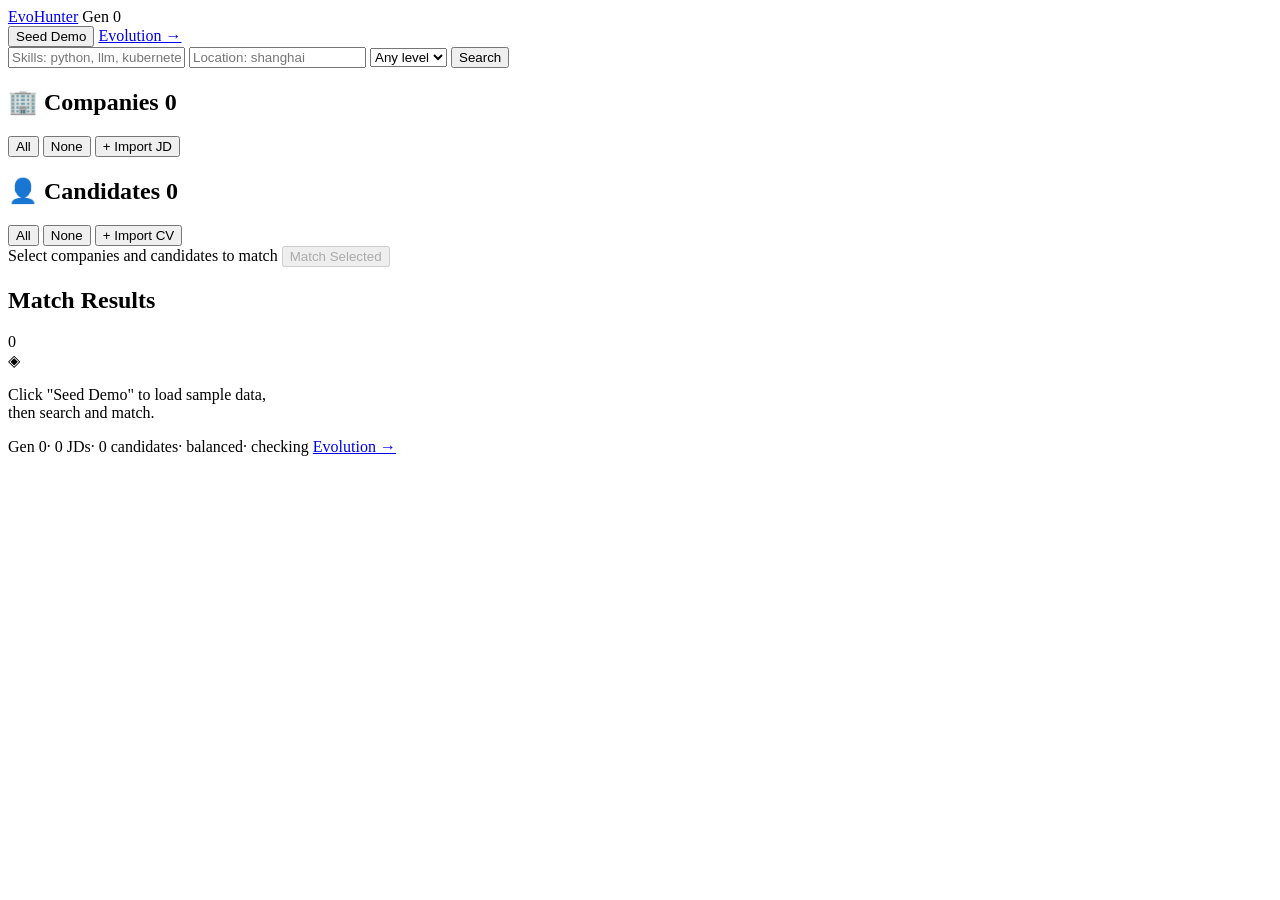
==== commit 3c555ce3: "feat: 搜索驱动的双边市场 — 持久化公司库+人才库 核心变更: - storage/seed.py: 预置5公司JD+5候选人简历的demo数据 - /api/pool/search: 按ski" ====
--- a/evohunter/web/static/index.html
+++ b/evohunter/web/static/index.html
@@ -13,69 +13,77 @@
   <a href="/" class="logo">Evo<span>Hunter</span></a>
   <span class="badge" id="gen-badge">Gen 0</span>
   <nav class="topbar-nav">
+    <button class="seed-btn" id="seed-btn" title="Load demo data">Seed Demo</button>
     <a href="/evolution" class="nav-link">Evolution →</a>
   </nav>
 </header>
 
 <main class="workbench">
 
+  <!-- Search -->
+  <section class="search-bar">
+    <input type="text" id="search-skills" placeholder="Skills: python, llm, kubernetes..." autocomplete="off">
+    <input type="text" id="search-location" placeholder="Location: shanghai" autocomplete="off">
+    <select id="search-level">
+      <option value="">Any level</option>
+      <option value="intern">Intern</option>
+      <option value="junior">Junior</option>
+      <option value="mid">Mid</option>
+      <option value="senior">Senior</option>
+      <option value="lead">Lead</option>
+    </select>
+    <button class="search-btn" id="search-btn">Search</button>
+  </section>
+
   <!-- Two sides -->
   <section class="dual-panel">
 
-    <!-- Company side: JDs -->
     <div class="side-panel">
       <div class="side-hdr">
-        <h2>🏢 Companies hiring</h2>
-        <button class="add-btn" id="add-jd-btn">+ Add JD</button>
+        <h2>🏢 Companies <span class="count" id="jd-count">0</span></h2>
+        <div class="side-actions">
+          <button class="side-sel-btn" id="jd-select-all">All</button>
+          <button class="side-sel-btn" id="jd-select-none">None</button>
+          <button class="add-btn" id="add-jd-btn">+ Import JD</button>
+        </div>
       </div>
-
       <div class="add-form" id="jd-form" hidden>
-        <textarea id="jd-input" rows="4" placeholder="Paste or describe a job...&#10;e.g. AI Agent Engineer, Shanghai, 3yr Python/LLM, 25k-40k"></textarea>
+        <textarea id="jd-input" rows="3" placeholder="Paste a job description..."></textarea>
         <div class="form-actions">
-          <button class="action-btn primary-action" id="jd-parse-btn">Parse JD</button>
+          <button class="action-btn primary-action" id="jd-parse-btn">Parse & Add</button>
           <button class="action-btn" id="jd-cancel-btn">Cancel</button>
         </div>
         <div class="form-msg" id="jd-msg"></div>
       </div>
-
-      <div class="item-list" id="jd-list">
-        <div class="empty-hint-sm">No JDs yet. Click "+ Add JD" to start.</div>
-      </div>
+      <div class="item-list" id="jd-list"></div>
     </div>
 
-    <!-- Candidate side: Resumes -->
     <div class="side-panel">
       <div class="side-hdr">
-        <h2>👤 Candidates looking</h2>
-        <button class="add-btn" id="add-resume-btn">+ Add Resume</button>
+        <h2>👤 Candidates <span class="count" id="candidate-count">0</span></h2>
+        <div class="side-actions">
+          <button class="side-sel-btn" id="candidate-select-all">All</button>
+          <button class="side-sel-btn" id="candidate-select-none">None</button>
+          <button class="add-btn" id="add-resume-btn">+ Import CV</button>
+        </div>
       </div>
-
       <div class="add-form" id="resume-form" hidden>
-        <textarea id="resume-input" rows="4" placeholder="Paste a resume...&#10;e.g. Alice Zhang, 5yr Python+LLM, RAG architecture, currently Senior Eng, 35k/mo"></textarea>
+        <textarea id="resume-input" rows="3" placeholder="Paste a resume..."></textarea>
         <div class="form-actions">
-          <button class="action-btn primary-action" id="resume-parse-btn">Parse Resume</button>
+          <button class="action-btn primary-action" id="resume-parse-btn">Parse & Add</button>
           <button class="action-btn" id="resume-cancel-btn">Cancel</button>
         </div>
         <div class="form-msg" id="resume-msg"></div>
       </div>
-
-      <div class="item-list" id="candidate-list">
-        <div class="empty-hint-sm">No candidates yet. Click "+ Add Resume" to start.</div>
-      </div>
+      <div class="item-list" id="candidate-list"></div>
     </div>
 
   </section>
 
-  <!-- Cross Match -->
+  <!-- Match bar -->
   <section class="match-bar">
-    <div class="match-info">
-      <span id="match-jd-count">0 JDs</span>
-      <span class="sep">×</span>
-      <span id="match-candidate-count">0 candidates</span>
-      <span class="sep">=</span>
-      <span id="match-total">0 potential matches</span>
-    </div>
-    <button class="run-btn" id="match-all-btn" disabled>Match All</button>
+    <span class="match-info" id="match-info">Select companies and candidates to match</span>
+    <button class="run-btn" id="match-btn" disabled>Match Selected</button>
   </section>
 
   <!-- Results -->
@@ -83,20 +91,18 @@
     <div class="results-hdr">
       <h2>Match Results</h2>
       <span class="count" id="result-count">0</span>
-      <span class="sort-hint">sorted by bidirectional score</span>
     </div>
     <div class="cards-list" id="results-list">
       <div class="empty-hint">
         <div class="empty-icon">◈</div>
-        <p>Add JDs and resumes above,<br>then click "Match All" to see results.</p>
+        <p id="empty-msg">Click "Seed Demo" to load sample data,<br>then search and match.</p>
       </div>
     </div>
-    <div class="detail-panel" id="detail-panel" hidden>
+    <div class="detail-wrap" id="detail-wrap" hidden>
       <div class="detail-content" id="detail-content"></div>
     </div>
   </section>
 
-  <!-- Status Bar -->
   <footer class="status-bar">
     <span id="sb-generation">Gen 0</span><span class="sep">·</span>
     <span id="sb-jds">0 JDs</span><span class="sep">·</span>
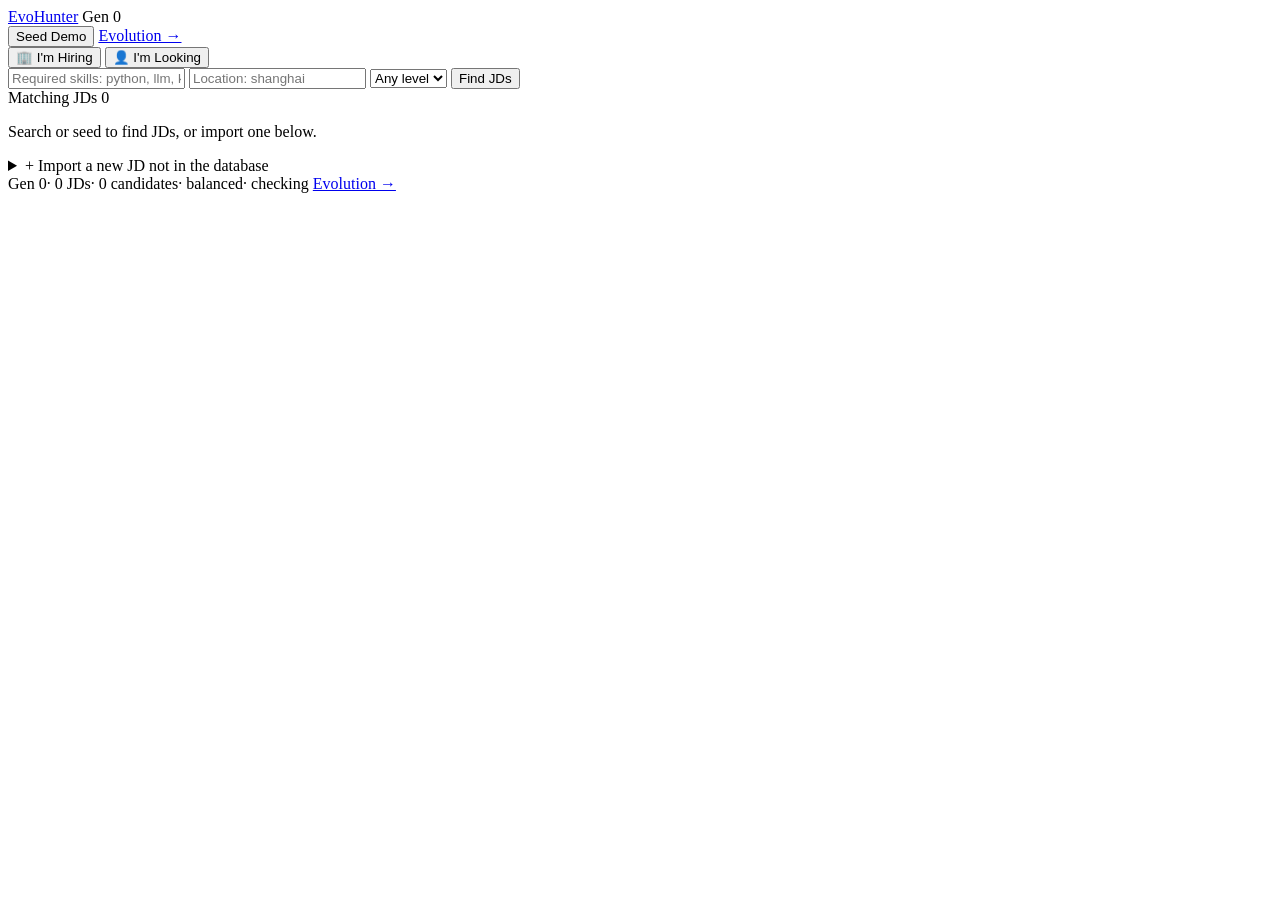
==== commit b86a6da0: "feat: 单边选择模式 — I'm Hiring / I'm Looking 交互逻辑从"两边都选"改为"选一个，匹配对面全部":  🏢 I'm Hiring 模式: - 搜索JD(按skills/" ====
--- a/evohunter/web/static/index.html
+++ b/evohunter/web/static/index.html
@@ -13,94 +13,93 @@
   <a href="/" class="logo">Evo<span>Hunter</span></a>
   <span class="badge" id="gen-badge">Gen 0</span>
   <nav class="topbar-nav">
-    <button class="seed-btn" id="seed-btn" title="Load demo data">Seed Demo</button>
+    <button class="seed-btn" id="seed-btn">Seed Demo</button>
     <a href="/evolution" class="nav-link">Evolution →</a>
   </nav>
 </header>
 
 <main class="workbench">
 
-  <!-- Search -->
-  <section class="search-bar">
-    <input type="text" id="search-skills" placeholder="Skills: python, llm, kubernetes..." autocomplete="off">
-    <input type="text" id="search-location" placeholder="Location: shanghai" autocomplete="off">
-    <select id="search-level">
-      <option value="">Any level</option>
-      <option value="intern">Intern</option>
-      <option value="junior">Junior</option>
-      <option value="mid">Mid</option>
-      <option value="senior">Senior</option>
-      <option value="lead">Lead</option>
-    </select>
-    <button class="search-btn" id="search-btn">Search</button>
-  </section>
+  <!-- Mode Tabs -->
+  <nav class="mode-tabs">
+    <button class="mode-tab active" data-mode="hiring">🏢 I'm Hiring</button>
+    <button class="mode-tab" data-mode="looking">👤 I'm Looking</button>
+  </nav>
 
-  <!-- Two sides -->
-  <section class="dual-panel">
+  <!-- ═══════════ HIRING MODE ═══════════ -->
+  <section class="mode-content" id="mode-hiring">
 
-    <div class="side-panel">
-      <div class="side-hdr">
-        <h2>🏢 Companies <span class="count" id="jd-count">0</span></h2>
-        <div class="side-actions">
-          <button class="side-sel-btn" id="jd-select-all">All</button>
-          <button class="side-sel-btn" id="jd-select-none">None</button>
-          <button class="add-btn" id="add-jd-btn">+ Import JD</button>
-        </div>
-      </div>
-      <div class="add-form" id="jd-form" hidden>
-        <textarea id="jd-input" rows="3" placeholder="Paste a job description..."></textarea>
-        <div class="form-actions">
-          <button class="action-btn primary-action" id="jd-parse-btn">Parse & Add</button>
-          <button class="action-btn" id="jd-cancel-btn">Cancel</button>
-        </div>
-        <div class="form-msg" id="jd-msg"></div>
-      </div>
-      <div class="item-list" id="jd-list"></div>
+    <!-- JD Search -->
+    <div class="search-row">
+      <input type="text" id="h-search-skills" placeholder="Required skills: python, llm, k8s..." autocomplete="off">
+      <input type="text" id="h-search-loc" placeholder="Location: shanghai" autocomplete="off">
+      <select id="h-search-level">
+        <option value="">Any level</option>
+        <option value="junior">Junior</option>
+        <option value="mid">Mid</option>
+        <option value="senior">Senior</option>
+        <option value="lead">Lead</option>
+      </select>
+      <button class="search-btn" id="h-search-btn">Find JDs</button>
     </div>
 
-    <div class="side-panel">
-      <div class="side-hdr">
-        <h2>👤 Candidates <span class="count" id="candidate-count">0</span></h2>
-        <div class="side-actions">
-          <button class="side-sel-btn" id="candidate-select-all">All</button>
-          <button class="side-sel-btn" id="candidate-select-none">None</button>
-          <button class="add-btn" id="add-resume-btn">+ Import CV</button>
-        </div>
-      </div>
-      <div class="add-form" id="resume-form" hidden>
-        <textarea id="resume-input" rows="3" placeholder="Paste a resume..."></textarea>
-        <div class="form-actions">
-          <button class="action-btn primary-action" id="resume-parse-btn">Parse & Add</button>
-          <button class="action-btn" id="resume-cancel-btn">Cancel</button>
-        </div>
-        <div class="form-msg" id="resume-msg"></div>
-      </div>
-      <div class="item-list" id="candidate-list"></div>
+    <!-- JD List -->
+    <div class="section-label">Matching JDs <span class="count" id="h-jd-count">0</span></div>
+    <div class="item-list jd-list" id="h-jd-list">
+      <div class="empty-hint"><p>Search or seed to find JDs, or import one below.</p></div>
     </div>
+
+    <!-- Import JD -->
+    <details class="import-block" id="h-import">
+      <summary>+ Import a new JD not in the database</summary>
+      <textarea id="h-import-text" rows="3" placeholder="Paste a job description...&#10;e.g. AI Agent Engineer, Shanghai, Python/LLM, 25k-40k"></textarea>
+      <button class="action-btn primary-action" id="h-import-btn">Parse & Import</button>
+      <span class="form-msg" id="h-import-msg"></span>
+    </details>
+
+    <!-- Candidates matched to selected JD -->
+    <div class="section-label" id="h-result-label" hidden>Candidates for <strong id="h-selected-title"></strong></div>
+    <div class="cards-list" id="h-results"></div>
+    <div class="detail-wrap" id="h-detail" hidden><div class="detail-content" id="h-detail-content"></div></div>
 
   </section>
 
-  <!-- Match bar -->
-  <section class="match-bar">
-    <span class="match-info" id="match-info">Select companies and candidates to match</span>
-    <button class="run-btn" id="match-btn" disabled>Match Selected</button>
-  </section>
+  <!-- ═══════════ LOOKING MODE ═══════════ -->
+  <section class="mode-content" id="mode-looking" hidden>
 
-  <!-- Results -->
-  <section class="results-area" id="results-area">
-    <div class="results-hdr">
-      <h2>Match Results</h2>
-      <span class="count" id="result-count">0</span>
+    <!-- Candidate Search -->
+    <div class="search-row">
+      <input type="text" id="l-search-skills" placeholder="My skills: python, llm, k8s..." autocomplete="off">
+      <input type="text" id="l-search-loc" placeholder="Preferred location: shanghai" autocomplete="off">
+      <select id="l-search-level">
+        <option value="">Any level</option>
+        <option value="junior">Junior</option>
+        <option value="mid">Mid</option>
+        <option value="senior">Senior</option>
+        <option value="lead">Lead</option>
+      </select>
+      <button class="search-btn" id="l-search-btn">Find Candidates</button>
     </div>
-    <div class="cards-list" id="results-list">
-      <div class="empty-hint">
-        <div class="empty-icon">◈</div>
-        <p id="empty-msg">Click "Seed Demo" to load sample data,<br>then search and match.</p>
-      </div>
+
+    <!-- Candidate List -->
+    <div class="section-label">Matching Candidates <span class="count" id="l-candidate-count">0</span></div>
+    <div class="item-list" id="l-candidate-list">
+      <div class="empty-hint"><p>Search or seed to find candidates, or import one below.</p></div>
     </div>
-    <div class="detail-wrap" id="detail-wrap" hidden>
-      <div class="detail-content" id="detail-content"></div>
-    </div>
+
+    <!-- Import Resume -->
+    <details class="import-block" id="l-import">
+      <summary>+ Import a new resume not in the database</summary>
+      <textarea id="l-import-text" rows="3" placeholder="Paste a resume...&#10;e.g. 5yr Python+LLM, RAG architecture, currently Senior Eng"></textarea>
+      <button class="action-btn primary-action" id="l-import-btn">Parse & Import</button>
+      <span class="form-msg" id="l-import-msg"></span>
+    </details>
+
+    <!-- JDs matched to selected candidate -->
+    <div class="section-label" id="l-result-label" hidden>Matching JDs for <strong id="l-selected-name"></strong></div>
+    <div class="cards-list" id="l-results"></div>
+    <div class="detail-wrap" id="l-detail" hidden><div class="detail-content" id="l-detail-content"></div></div>
+
   </section>
 
   <footer class="status-bar">
